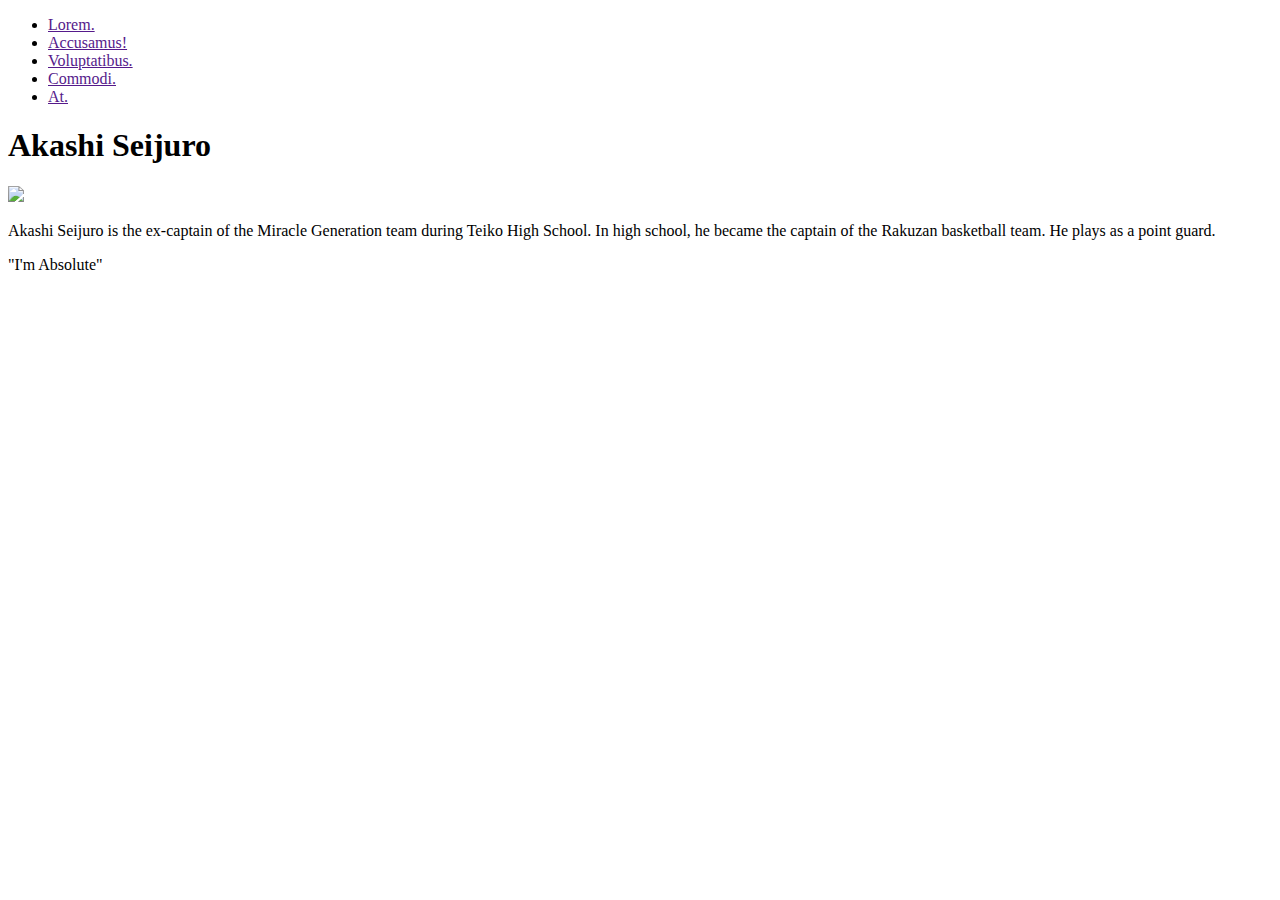
==== index.html @ 6482a43f "Ready" ====
<!DOCTYPE html>
<html lang="en">

<head>
    <meta charset="UTF-8">
    <meta http-equiv="X-UA-Compatible" content="IE=edge">
    <meta name="viewport" content="width=device-width, initial-scale=1.0">
    <title>Document</title>
</head>

<body>
    <header>
        <nav>
            <ul>
                <li><a href="">Lorem.</a></li>
                <li><a href="">Accusamus!</a></li>
                <li><a href="">Voluptatibus.</a></li>
                <li><a href="">Commodi.</a></li>
                <li><a href="">At.</a></li>
            </ul>
        </nav>
    </header>
    <main>
        <h1>Akashi Seijuro</h1>
        <img src="/Image/Absolute.jpg">
        <p>Akashi Seijuro is the ex-captain of the Miracle Generation team during Teiko High School. In high school, he
            became the captain of the Rakuzan basketball team. He plays as a point guard.</p>
    </main>
    <footer>
        <p>"I'm Absolute"</p>
    </footer>
</body>

</html>
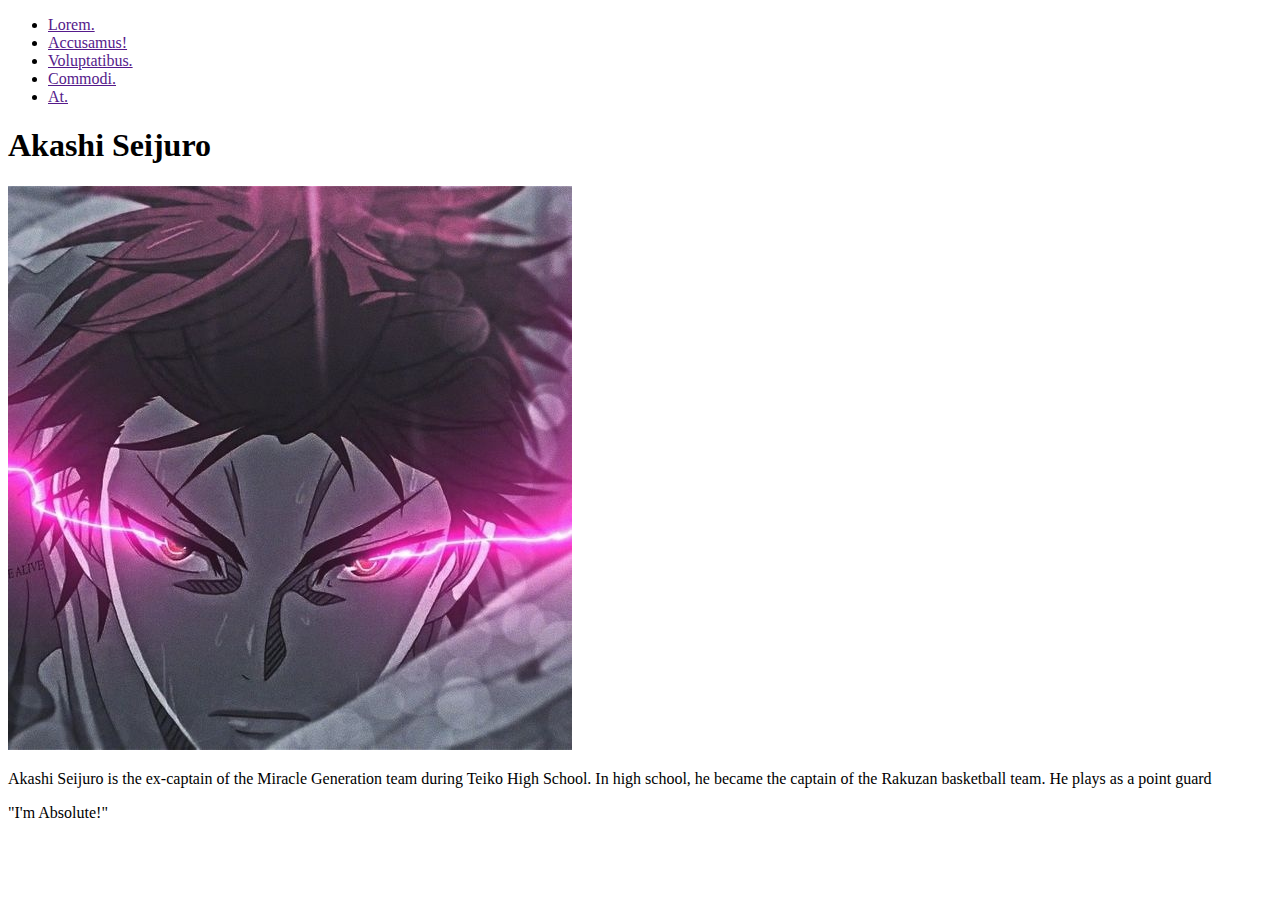
==== commit 172830c2: "Ready" ====
--- a/index.html
+++ b/index.html
@@ -24,10 +24,10 @@
         <h1>Akashi Seijuro</h1>
         <img src="/Image/Absolute.jpg">
         <p>Akashi Seijuro is the ex-captain of the Miracle Generation team during Teiko High School. In high school, he
-            became the captain of the Rakuzan basketball team. He plays as a point guard.</p>
+            became the captain of the Rakuzan basketball team. He plays as a point guard</p>
     </main>
     <footer>
-        <p>"I'm Absolute"</p>
+        <p>"I'm Absolute!"</p>
     </footer>
 </body>
 
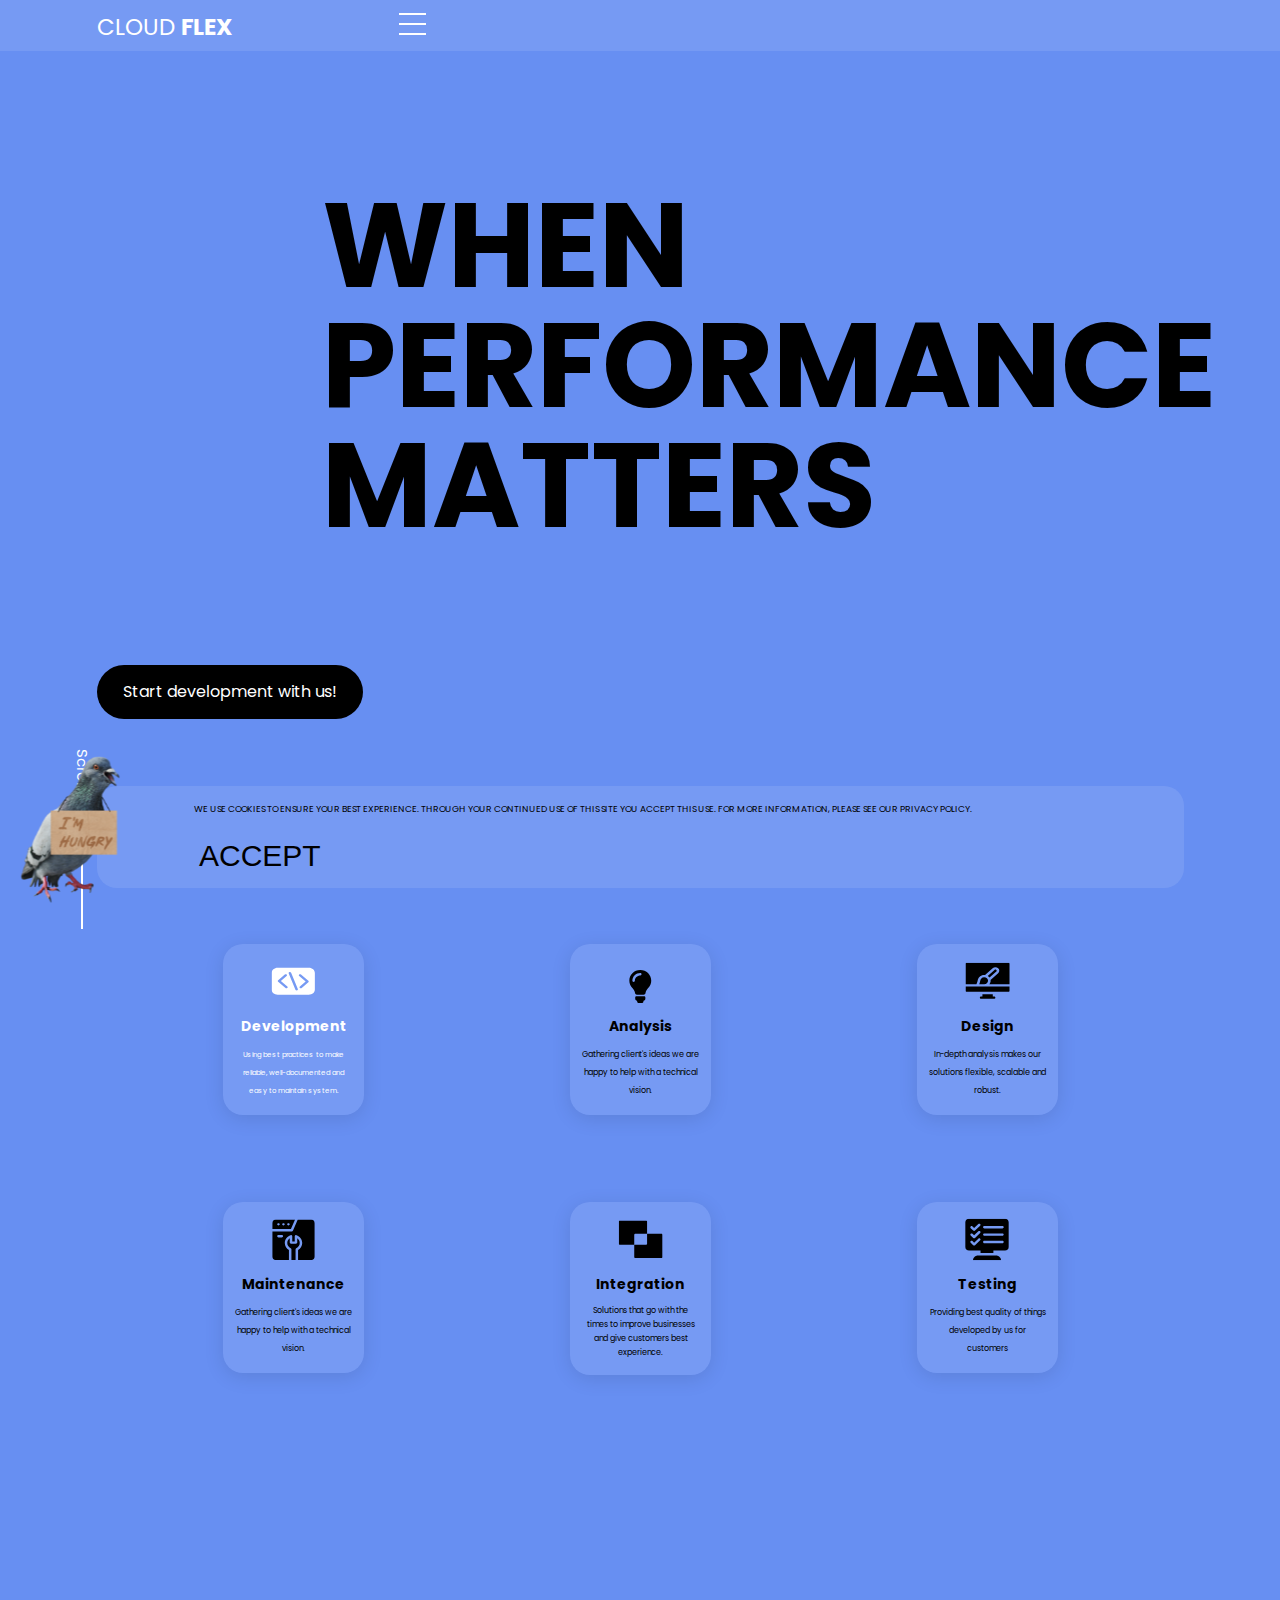
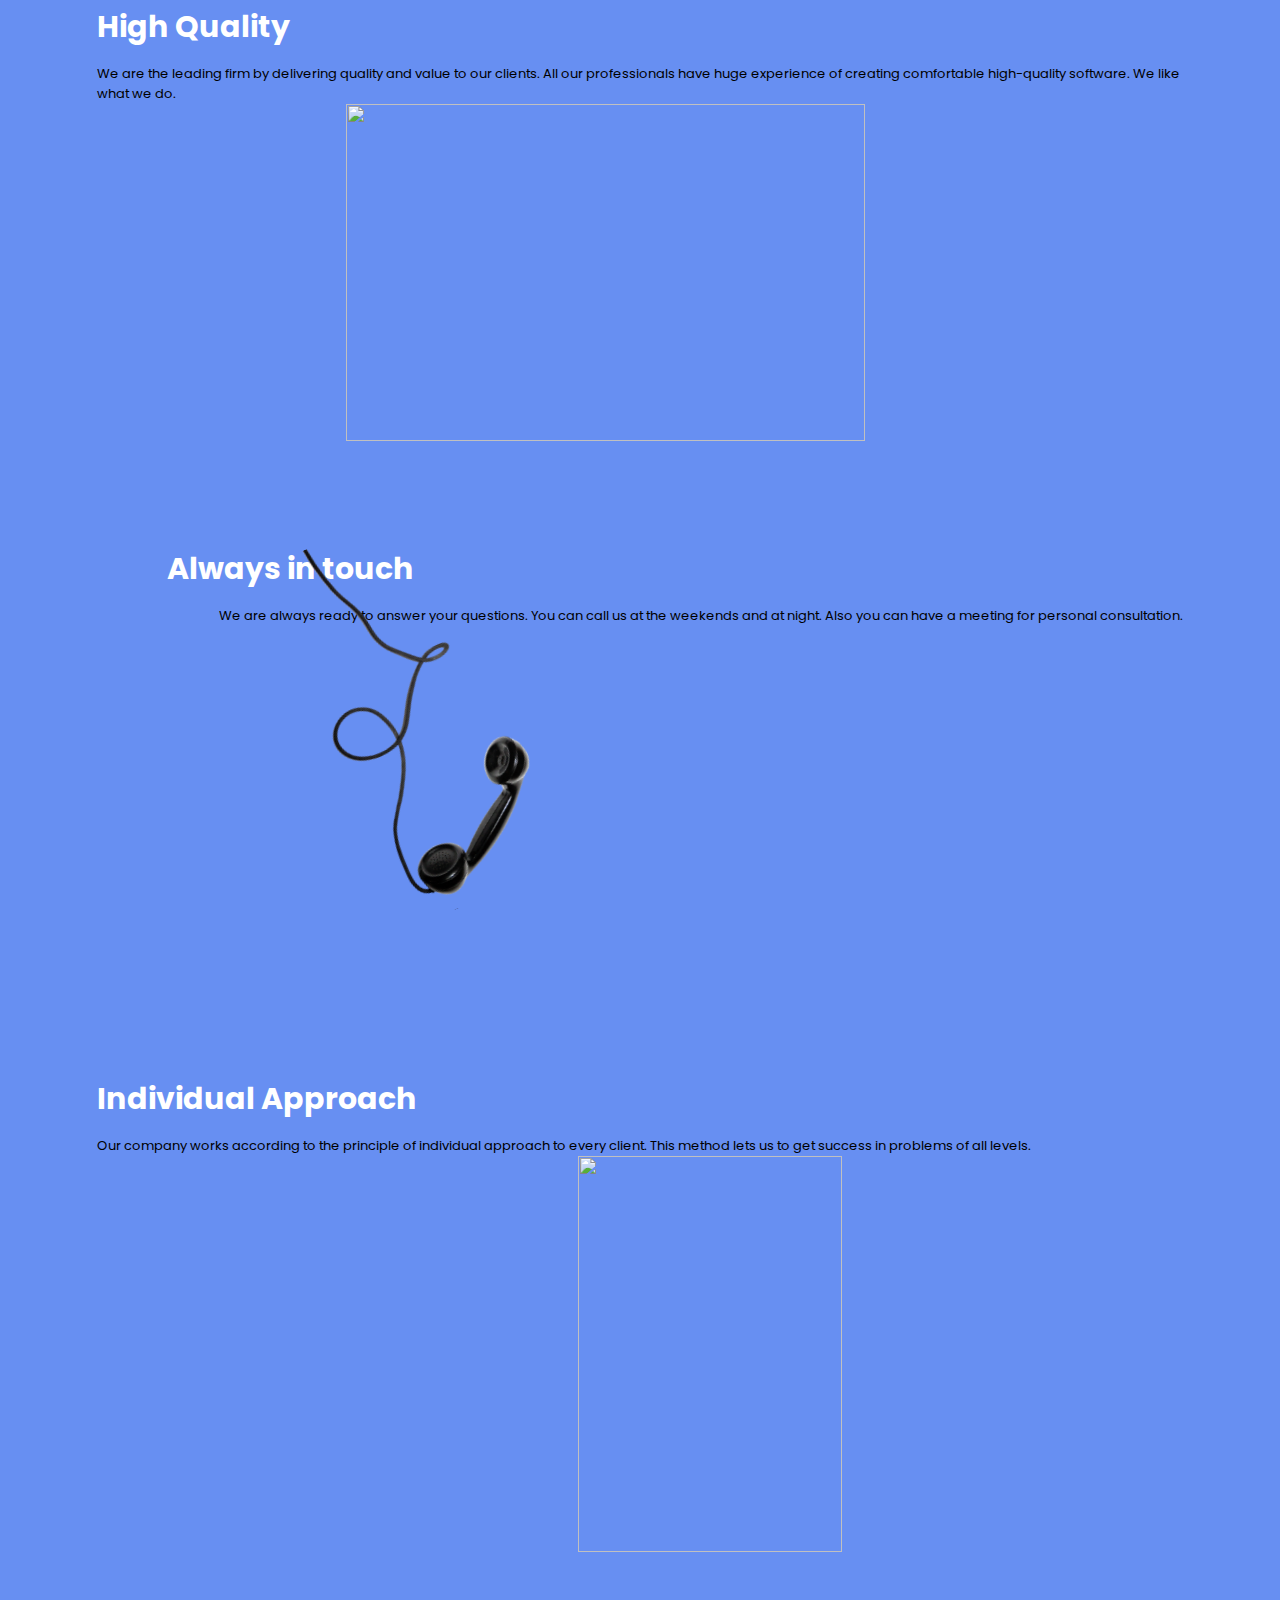
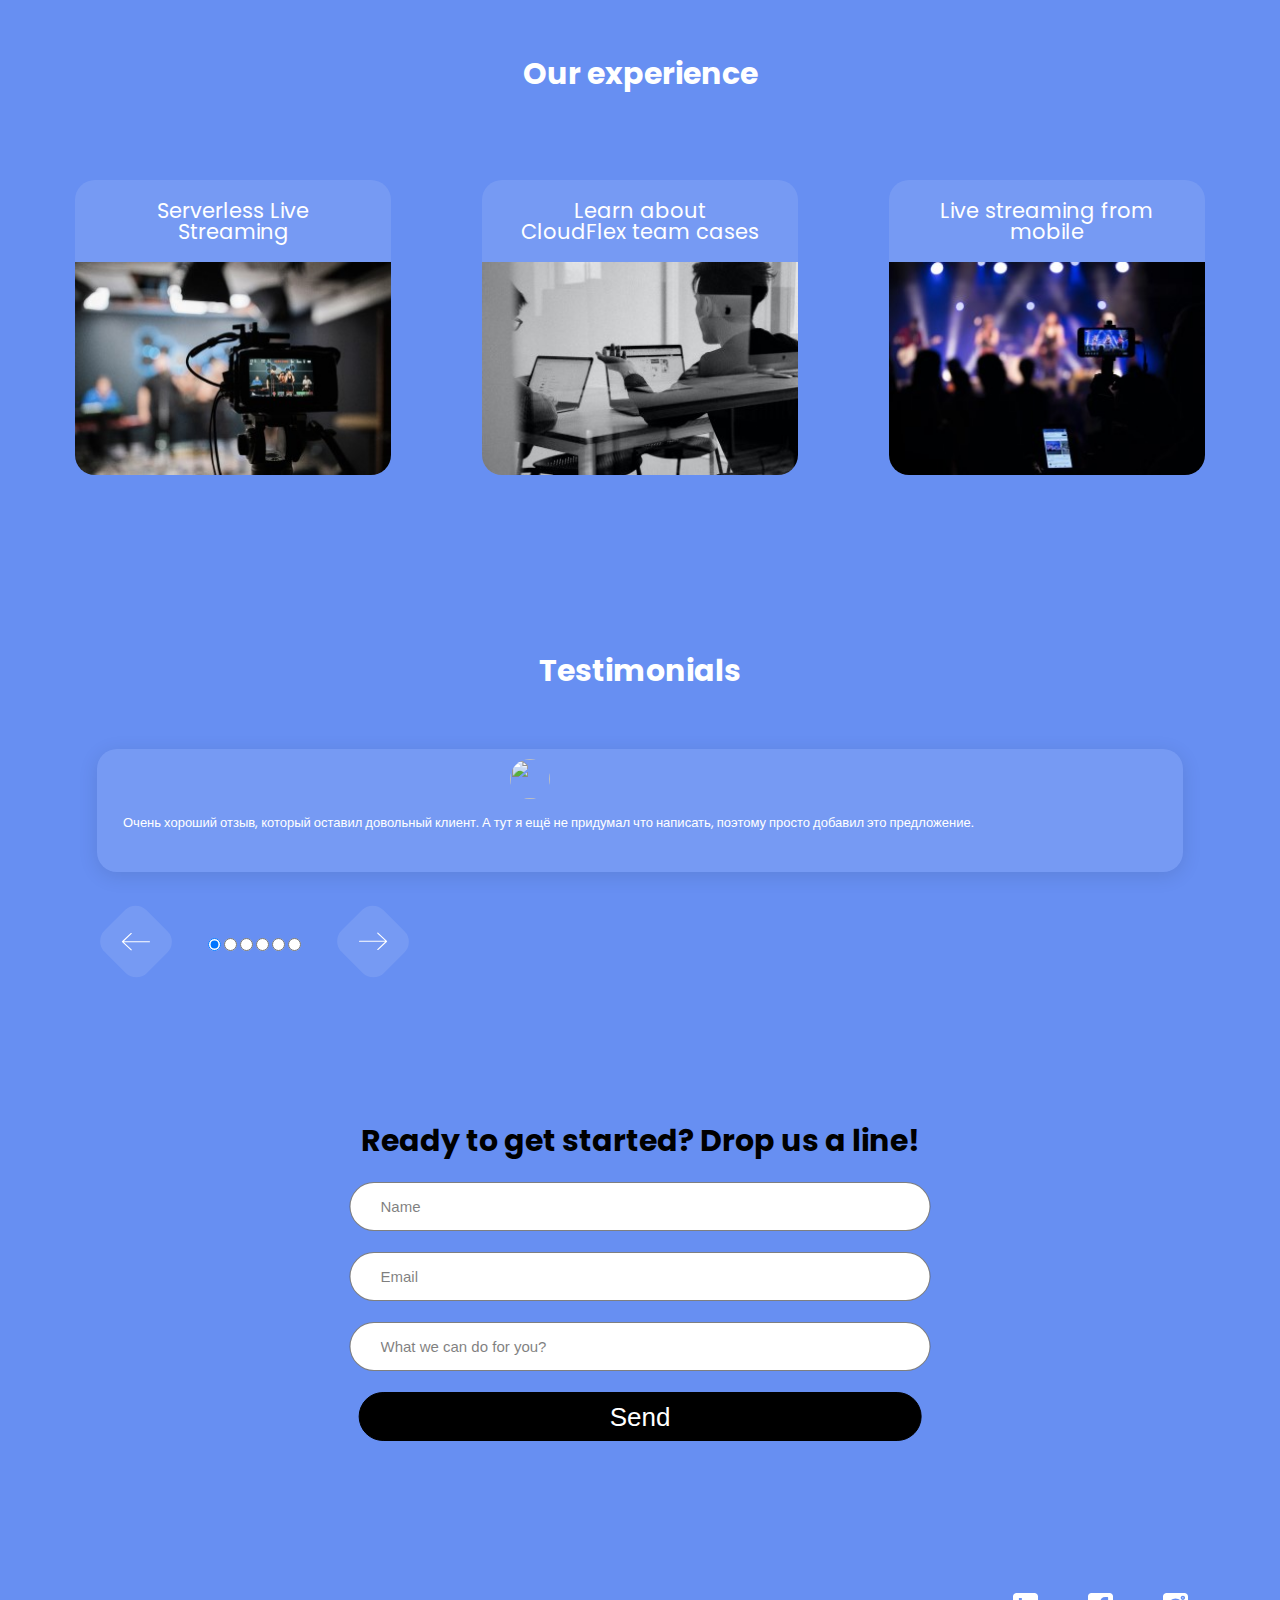
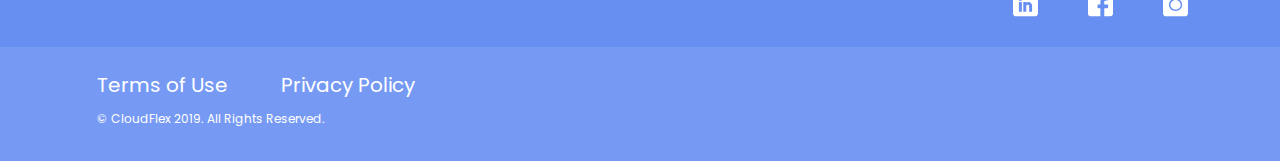
==== commit c50d7ea3: "lasr" ====
--- a/index.html
+++ b/index.html
@@ -5,29 +5,168 @@
     <meta charset="UTF-8">
     <meta http-equiv="X-UA-Compatible" content="IE=edge">
     <meta name="viewport" content="width=device-width, initial-scale=1.0">
-    <title>Document</title>
+    <link rel="stylesheet" href="reseter.css">
+    <link rel="stylesheet" href="style.css">
+    <link rel="preconnect" href="https://fonts.googleapis.com">
+    <link rel="preconnect" href="https://fonts.gstatic.com" crossorigin>
+    <link href="https://fonts.googleapis.com/css2?family=Poppins:wght@400;700&display=swap" rel="stylesheet">
+    <title>Title</title>
 </head>
 
 <body>
     <header>
-        <nav>
-            <ul>
-                <li><a href="">Lorem.</a></li>
-                <li><a href="">Accusamus!</a></li>
-                <li><a href="">Voluptatibus.</a></li>
-                <li><a href="">Commodi.</a></li>
-                <li><a href="">At.</a></li>
-            </ul>
-        </nav>
+        <div class="width-1146">
+            <a class="afirst" href="/">CLOUD <strong>FLEX</strong></a>
+            <button class="imgbands"><img src="/Img/bands.svg" alt="" width="27" height="22"></button>
+        </div>
     </header>
     <main>
-        <h1>Akashi Seijuro</h1>
-        <img src="/Image/Absolute.jpg">
-        <p>Akashi Seijuro is the ex-captain of the Miracle Generation team during Teiko High School. In high school, he
-            became the captain of the Rakuzan basketball team. He plays as a point guard</p>
+        <section>
+            <div class="width-1146">
+                <h1 class="hrequired">.</h1>
+                <p class="pwhen">WHEN PERFORMANCE MATTERS</p>
+                <a class="asecond" href="index.html">Start development with us!</a>
+                <div class="scrolldown">
+                    <p class="pscroll">Scroll down</p>
+                    <hr>
+                </div>
+                <article>
+                    <h2 class="hrequired">.</h2>
+                        <img class="Ihungry" src="/Img/I'm hungry.svg" alt="" width="144" height="214">
+                        <p class="pwe">WE USE COOKIES TO ENSURE YOUR BEST EXPERIENCE. THROUGH YOUR CONTINUED USE OF THIS SITE YOU ACCEPT
+                        THIS USE. FOR MORE INFORMATION, PLEASE SEE OUR PRIVACY POLICY.</p>
+                    <button class="buttonaccept">ACCEPT</button>
+                </article>
+                <!-- <h2 class="h2first">How we work</h2> -->
+            </div>
+        </section>
+        <section>
+            <div class="width-1146">
+                    <h2 class="hrequired">.</h2>
+                    <ul class="wowlist">
+                        <li class="li6first">
+                            <div class="flexcenter">
+                                <img src="/Img/programming.svg" alt="" width="45" height="45">
+                                <h3>Development</h3>
+                                <p class="pusing">Using best practices to make reliable, well-documented and easy to maintain system.</p>
+                            </div>
+                        </li>
+                        <li class="li6">
+                            <div class="flexcenter">
+                                <img src="/Img/analysis.svg" alt="" width="45" height="45">
+                                <h3 class="h3others">Analysis</h3>
+                                <p class="p6">Gathering client's ideas we are happy to help with a technical vision.</p>
+                            </div>
+                        </li>
+                        <li class="li6_2">
+                            <div class="flexcenter">
+                                <img src="/Img/design.svg" alt="" width="45" height="45">
+                                <h3 class="h3others">Design</h3>
+                                <p class="p6">In-depth analysis makes our solutions flexible, scalable and robust.</p>
+                            </div>
+                        </li>
+                        <li class="li6">
+                            <div class="flexcenter">
+                                <img src="/Img/maintenance.svg" alt="" width="45" height="45">
+                                <h3 class="h3others">Maintenance</h3>
+                                <p class="p6">Gathering client's ideas we are happy to help with a technical vision.</p>
+                            </div>
+                        </li>
+                        <li class="li6_2">
+                            <div class="flexcenter">
+                                <img src="/Img/integration.svg" alt="" width="45" height="45">
+                                <h3 class="h3others">Integration</h3>
+                                <p class="psolutions">Solutions that go with the times to improve businesses and give customers best experience.</p>
+                            </div>
+                        </li>
+                        <li class="li6last">
+                            <div class="flexcenter">
+                                <img src="/Img/testing.svg" alt="" width="45" height="45">
+                                <h3 class="h3others">Testing</h3>
+                                <p class="p6">Providing best quality of things developed by us for customers</p>
+                            </div>
+                        </li>
+                    </ul>
+            </div>
+        </section>
+        <section>
+            <div class="width-1146">
+                <h2 class="h2high">High Quality</h2>
+                <p class="pweare">We are the leading firm by delivering quality and value to our clients. All our professionals have huge
+                    experience of creating comfortable high-quality software. We like what we do.</p>
+                <img class="imgdisplay" src="/Img/display.svg" alt="" width="519" height="337">
+                <h2 class="h2always">Always in touch</h2>
+                <p class="pwearealways">We are always ready to answer your questions. You can call us at the weekends and at night. Also you can
+                    have a meeting for personal consultation.</p>
+                <img class="imgphone" src="/Img/phone.svg" alt="" width="600" height="466">
+                <h2 class="h2individual">Individual Approach</h2>
+                <p class="pour">Our company works according to the principle of individual approach to every client. This method lets us
+                    to get success in problems of all levels.</p>
+                <img class="imgspike" src="/Img/spike.svg" alt="" width="264" height="396">
+            </div>
+        </section>
+        <section>
+                <h2 class="h2our">Our experience</h2>
+                    <div class="indent">
+                        <ul class="ourflex">
+                            <li class="liathird">
+                                <a class="athird" href="index.html">Serverless Live Streaming</a>
+                                <img class="imgborder" src="/Img/streaming.jpg" alt="" width="316" height="213">
+                            </li>
+                            <li class="liathird">
+                                <a class="athird" href="index.html">Learn about CloudFlex team cases</a>
+                                <img class="imgborder" src="/Img/teamcases.jpg" alt="" width="316" height="213">
+                            </li>
+                            <li class="liathird">
+                                <a class="athird" href="index.html">Live streaming from mobile</a>
+                                <img class="imgborder" src="/Img/mobile.jpg" alt="" width="316" height="213">
+                            </li>
+                        </ul>
+                    </div>
+        </section>
+        <section>
+            <div class="width-1146">
+                <h2 class="h2testimonials">Testimonials</h2>
+                <blockquote>
+                    <img class="imgpeople" src="/Img/people.svg" alt="" width="40" height="40">
+                    <p class="pcomment">Очень хороший отзыв, который оставил довольный клиент. А тут я ещё не придумал что написать, поэтому
+                        просто добавил это предложение.</p>
+                </blockquote>
+                <button class="buttonshift"><img class="imgstrelka1" src="/Img/left.svg" alt=""></button>
+                <input type="radio" name="r" checked>
+                <input type="radio" name="r">
+                <input type="radio" name="r">
+                <input type="radio" name="r">
+                <input type="radio" name="r">
+                <input type="radio" name="r">
+                <button class="buttonshift"><img class="imgstrelka2" src="/Img/right.svg" alt=""></button>
+                <!-- <img src="/" alt="Облако слева"> -->
+            </div>
+        </section>
+        <div class="width-1146">
+            <section>
+                <h2 class="h2last">Ready to get started? Drop us a line!</h2>
+                <form>
+                    <label><input class="inputform" type="text" placeholder="Name"></label>
+                    <label><input class="inputform" type="text" placeholder="Email"></label>
+                    <label><input class="inputform" type="text" placeholder="What we can do for you?"></label>
+                    <button class="buttonsent">Send</button>
+                </form>
+                <!-- <img src="/" alt="Облако справа"> -->
+                <ul class="ulflex">
+                    <li class="lifacebook"><a href="index.html"><img src="/Img/linkedin.svg" alt="" width="25" height="24"></a></li>
+                    <li class="lifacebook"><a href="index.html"><img src="/Img/facebook.svg" alt="" width="25" height="24"></a></li>
+                    <li class="lifacebook"><a href="index.html"><img src="/Img/instagram.svg" alt="" width="25" height="24"></a></li>
+                </ul>
+            </section>
+        </div>
     </main>
     <footer>
-        <p>"I'm Absolute!"</p>
+        <div class="width-1146">
+            <a class="afooter" href="/">Terms of Use</a>
+            <a href="/">Privacy Policy</a>
+            <p class="pfooter">© CloudFlex 2019. All Rights Reserved.</p>
+        </div>
     </footer>
 </body>
 
--- a/reseter.css
+++ b/reseter.css
@@ -0,0 +1,244 @@
+*,
+*::before,
+*::after {
+  box-sizing: inherit;
+  padding: 0;
+  margin: 0;
+}
+
+html {
+  line-height: 1.15;
+  box-sizing: border-box;
+  font-family: sans-serif;
+}
+
+main {
+  display: block;
+}
+
+h1 {
+  font-size: 2em;
+  margin: 0.67em 0;
+}
+
+p+p {
+  margin-top: 1rem;
+}
+
+a {
+  background-color: transparent;
+}
+
+abbr[title] {
+  -webkit-text-decoration: underline dotted;
+  text-decoration: underline dotted;
+}
+
+code,
+kbd,
+samp,
+pre {
+  font-family: monospace, monospace;
+  font-size: 1em;
+}
+
+sub,
+sup {
+  font-size: 75%;
+  line-height: 0;
+  position: relative;
+  vertical-align: baseline;
+}
+
+sub {
+  bottom: -0.25em;
+}
+
+sup {
+  top: -0.5em;
+}
+
+button,
+input,
+optgroup,
+select,
+textarea {
+  line-height: inherit;
+  border: 1px solid currentColor;
+}
+
+button {
+  overflow: visible;
+  text-transform: none;
+}
+
+button,
+[type=button],
+[type=reset],
+[type=submit] {
+  -webkit-appearance: button;
+  padding: 1px 6px;
+}
+
+input {
+  overflow: visible;
+}
+
+input,
+textarea {
+  padding: 1px;
+}
+
+fieldset {
+  border: 1px solid currentColor;
+  margin: 0 2px;
+}
+
+legend {
+  color: inherit;
+  display: table;
+  max-width: 100%;
+  white-space: normal;
+}
+
+progress {
+  display: inline-block;
+  vertical-align: baseline;
+}
+
+select {
+  text-transform: none;
+}
+
+textarea {
+  overflow: auto;
+  vertical-align: top;
+}
+
+[type=search] {
+  -webkit-appearance: textfield;
+  outline-offset: -2px;
+}
+
+[type=color] {
+  background: inherit;
+}
+
+::-webkit-inner-spin-button,
+::-webkit-outer-spin-button {
+  height: auto;
+}
+
+::-webkit-input-placeholder {
+  color: inherit;
+  opacity: 0.5;
+}
+
+::-webkit-search-decoration,
+::-webkit-file-upload-button {
+  -webkit-appearance: button;
+  font: inherit;
+}
+
+::-moz-focus-inner {
+  border: 0;
+}
+
+:-moz-focusring {
+  outline: 1px dotted ButtonText;
+}
+
+:-moz-ui-invalid {
+  box-shadow: none;
+}
+
+hr {
+  box-sizing: content-box;
+  height: 0;
+  color: inherit;
+  overflow: visible;
+}
+
+dl,
+ol,
+ul {
+  margin: 1em 0;
+}
+
+ol ol,
+ol ul,
+ol dl,
+ul ol,
+ul ul,
+ul dl,
+dl ol,
+dl ul,
+dl dl {
+  margin: 0;
+}
+
+b,
+strong {
+  font-weight: bolder;
+}
+
+audio,
+video {
+  display: inline-block;
+}
+
+audio:not([controls]) {
+  display: none;
+  height: 0;
+}
+
+img {
+  border: 0;
+}
+
+svg:not(:root) {
+  overflow: hidden;
+}
+
+table {
+  text-indent: 0;
+  border-color: inherit;
+}
+
+details {
+  display: block;
+}
+
+dialog {
+  background-color: inherit;
+  border: solid;
+  color: inherit;
+  display: block;
+  height: fit-content;
+  left: 0;
+  margin: auto;
+  padding: 1em;
+  position: absolute;
+  right: 0;
+  width: fit-content;
+}
+
+dialog:not([open]) {
+  display: none;
+}
+
+summary {
+  display: list-item;
+}
+
+canvas {
+  display: inline-block;
+}
+
+template {
+  display: none;
+}
+
+[hidden] {
+  display: none;
+}--- a/style.css
+++ b/style.css
@@ -0,0 +1,506 @@
+:root {
+    font-size: 62.5%;
+    font-family: 'Poppins', sans-serif;
+    font-style: normal;
+    font-weight: 400;
+    line-height: 3rem;
+    --white-color: #FFFFFF;
+    --black-color: #000000;
+    --visibility-color: rgba(255, 255, 255, .1);
+    background-color: #678FF2; 
+    box-sizing: border-box; 
+}
+
+*, :before, :after {
+    box-sizing: inherit;
+}
+
+article {
+    background-color: var(--visibility-color);
+    border-radius: 2rem;
+    margin-left: 3rem;
+    margin-right: 2.9rem;
+    margin-top: 6.7rem;
+}
+
+form {
+    padding-left: 3rem;
+    padding-right: 3rem;
+}
+
+.inputform {
+    font-size: 1.5rem;
+    border-radius: 9rem;
+    border: 0.1rem solid rgba(0, 0, 0, 0.5);
+    padding-left: 2.8rem;
+    padding-right: 10rem;
+    padding-top: 0.9rem;
+    padding-bottom: 0.8rem;
+    margin-top: 2.1rem;
+}
+
+a {
+    text-decoration: none;
+    color: var(--white-color);
+    font-size: 2rem;
+}
+
+.afirst {
+    padding-left: 3rem;
+    padding-top: 1.2rem;
+    padding-bottom: 0.9rem;
+    font-size: 2.3rem;
+    display: inline-block;
+}
+
+.asecond {
+    background-color: var(--black-color);
+    border-radius: 9rem;
+    font-size: 1.6rem;
+    padding-left: 2.6rem;
+    padding-right: 2.6rem;
+    padding-top: 1.2rem;
+    padding-bottom: 1.2rem;
+    display: inline-block;
+    margin-top: 12rem;
+    margin-left: 3rem;
+    text-align: center;
+}
+
+.athird {
+    font-size: 2.1rem;
+    line-height: 2.1rem;
+    padding: 2rem;
+    display: inline-block;
+    width: 28rem;
+}
+
+.afooter {
+    padding-left: 3rem;
+    margin-right: 5rem;
+}
+
+blockquote {
+    background-color: var(--visibility-color);
+    box-shadow: 0px 4px 20px rgba(0, 0, 0, 0.1);
+    border-radius: 2rem;
+    margin-left: 3rem;
+    margin-right: 3rem;
+    margin-top: 6.3rem;
+}
+
+.buttonlanguage {
+    font-size: 2.2rem;
+    color: var(--white-color);
+}
+
+.buttonaccept {
+    font-size: 3rem;
+    line-height: 1.4rem;
+    background-color: rgba(255, 255, 255, 0);
+    border-color: rgba(255, 255, 255, 0);
+    margin-left: 9.5rem;
+    margin-right: 10.6rem;
+    margin-top: 3.1rem;
+    margin-bottom: 2.3rem;
+}
+
+.buttonshift {
+    background-color: var(--visibility-color);
+    border-radius: 1.5rem;
+    border: none;
+    padding: 2rem 1.5rem;
+    margin-left: 3.9rem;
+    margin-right: 3.9rem;
+    margin-top: 4rem;
+    transform: rotate(45deg);
+}
+
+.buttonsent {
+    font-size: 2.6rem;
+    background-color: var(--black-color);
+    color: var(--white-color);
+    border-color: var(--black-color);
+    border-radius: 9rem;
+    padding-left: 12.5rem;
+    padding-right: 12.5rem;
+    padding-top: 0.9rem;
+    padding-bottom: 0.8rem;
+    margin-top: 2.1rem;
+    margin-bottom: 1.5rem;
+}
+
+.hrequired {
+    position: absolute;
+    width: 1px;
+    height: 1px;
+    margin: -1px;
+    border: 0;
+    padding: 0;
+    white-space: nowrap;
+    clip-path: inset(100%);
+    clip: rect(0 0 0 0);
+    overflow: hidden;
+}
+
+h2 {
+    font-size: 3rem;
+    color: var(--white-color);
+}
+
+.h2first {
+    font-size: 4rem;
+    text-align: center;
+}
+
+.h2high {
+    line-height: 1.4rem;
+    padding-left: 3rem;
+    padding-top: 20rem;
+}
+
+.h2always {
+    line-height: 1.4rem;
+    padding-left: 10rem;
+    padding-right: 3rem;
+    margin-top: 12.1rem;
+}
+
+.h2individual {
+    line-height: 1.4rem;
+    padding-left: 3rem;
+}
+
+.h2our {
+    padding-top: 10.7rem;
+    text-align: center;
+}
+
+.h2testimonials {
+    padding-top: 17.1rem;
+    text-align: center;
+}
+
+.h2last {
+    line-height: 4rem;
+    color: var(--black-color);
+    padding-left: 2rem;
+    padding-right: 2rem;
+    padding-top: 15rem;
+    text-align: center;
+}
+
+h3 {
+    color: var(--white-color);
+    font-size: 1.4rem;
+    margin-top: 0.7rem;
+    text-align: center;
+}
+
+.h3others {
+    color: var(--black-color);
+    text-align: center;
+}
+
+p {
+    font-size: 1.2rem;
+    line-height: 1.8rem;
+}
+
+.pwhen {
+    font-weight: 700;
+    font-size: 4.5rem;
+    line-height: 4rem;
+    padding-left: 2.8rem;
+    padding-right: 2.5rem;
+    padding-top: 13.4rem;
+    width: 100%;
+    max-width: 380px;
+    margin-left: auto;
+}
+
+.pscroll {
+    font-size: 1.5rem;
+    line-height: 3rem;
+}
+
+.scrolldown {
+    color: var(--white-color);
+    rotate: 90deg;
+    width: 180px;
+    transform-origin: bottom left;
+    position: absolute;
+    /* transform: translateX(100%);  */
+    display: flex;
+    gap: 1em;
+}
+
+hr {
+    flex-grow: 1;
+    align-self: center;
+    background-color: var(--white-color);
+    border: 1px solid var(--white-color);
+}
+
+.pwe {
+    font-size: 0.9rem;
+    line-height: 1.4rem;
+    padding-left: 9.7rem;
+    padding-right: 1rem;
+    padding-top: 1.6rem;
+}
+
+.pusing {
+    font-size: 0.7rem;
+    line-height: 1.8rem;
+    color: var(--white-color);
+    padding-left: 1.2rem;
+    padding-right: 1.2rem;
+    padding-top: 0.5rem;
+    padding-bottom: 1.5rem;
+    text-align: center;
+}
+
+.p6 {
+    font-size: 0.8rem;
+    padding-left: 1.2rem;
+    padding-right: 1.2rem;
+    padding-top: 0.5rem;
+    padding-bottom: 1.5rem;
+    text-align: center;
+}
+
+.psolutions {
+    font-size: 0.8rem;
+    line-height: 1.4rem;
+    padding-left: 1.2rem;
+    padding-right: 1.2rem;
+    padding-top: 0.5rem;
+    padding-bottom: 1.5rem;
+    text-align: center;
+}
+
+.pweare {
+    font-size: 1.3rem;
+    line-height: 2rem;
+    padding-left: 3rem;
+    padding-right: 3rem;
+    margin-top: 3rem;
+}
+
+.pwearealways {
+    font-size: 1.3rem;
+    line-height: 2rem;
+    padding-left: 3rem;
+    padding-right: 3rem;
+    margin-top: 3rem;
+    text-align: right;
+}
+
+.pour {
+    font-size: 1.3rem;
+    line-height: 2rem;
+    padding-left: 3rem;
+    padding-right: 4rem;
+    margin-top: 3rem;
+}
+
+.pcomment {
+    color: var(--white-color);
+    font-size: 1.3rem;
+    line-height: 1.8rem;
+    padding-left: 2.6rem;
+    padding-right: 2rem;
+    padding-top: 2.5rem;
+    padding-bottom: 4rem;
+}
+
+.pfooter {
+    color: var(--white-color);
+    font-size: 1.2rem;
+    line-height: 3rem;
+    padding-left: 3rem;
+}
+
+li {
+    list-style-type: none;
+}
+
+.li6first {
+    background-color: var(--visibility-color);
+    box-shadow: 0px 4px 20px rgba(0, 0, 0, 0.1);
+    border-radius: 2rem;
+    padding-top: 1.5rem;
+    margin-top: 4.6rem;
+    margin-left: 3rem;
+    margin-bottom: 3.7rem;
+    width: 14.1rem;
+    display: inline-block;
+}
+
+.li6 {
+    background-color: var(--visibility-color);
+    box-shadow: 0px 4px 20px rgba(0, 0, 0, 0.1);
+    border-radius: 2rem;
+    padding-top: 1.5rem;
+    margin-left: 1.5rem;
+    margin-bottom: 3.7rem;
+    width: 14.1rem;
+    display: inline-block;
+}
+
+.li6_2 {
+    background-color: var(--visibility-color);
+    box-shadow: 0px 4px 20px rgba(0, 0, 0, 0.1);
+    border-radius: 2rem;
+    padding-top: 1.5rem;
+    margin-left: 3rem;
+    width: 14.1rem;
+    display: inline-block;
+}
+
+.li6last {
+    background-color: var(--visibility-color);
+    box-shadow: 0px 4px 20px rgba(0, 0, 0, 0.1);
+    border-radius: 2rem;
+    padding-top: 1.5rem;
+    margin-left: 1.5rem;
+    width: 14.1rem;
+    display: inline-block;
+}
+
+.liathird {
+    background-color: var(--visibility-color);
+    border-radius: 2rem;
+    margin-top: 8.1rem;
+    text-align: center;
+}
+
+.lifacebook {
+    margin-top: 12.7rem;
+    margin-left: 2.5rem;
+    padding-right: 2.5rem;
+    padding-bottom: 2rem;
+}
+
+.width-1146 {
+    width: 100%;
+    max-width: 1146px;
+    margin: 0 auto;
+    padding: 0 auto;
+}
+
+header {
+    background-color: var(--visibility-color);
+}
+
+footer {
+    background-color: var(--visibility-color);
+    padding-top: 2.3rem;
+    padding-bottom: 2.7rem;
+}
+
+.Ihungry {
+    position: absolute;
+    bottom: -25px;
+    left: 3px;
+}
+
+.indent {
+    padding-left: 3rem;
+    padding-right: 3rem;
+}
+
+img {
+    display: block;
+    margin: auto;
+}
+
+.imgbands {
+    background-color: rgba(255, 255, 255, 0);
+    border: none;
+    padding-left: 16.4rem;
+    padding-right: 1.5rem;
+}
+
+.imgdisplay {
+    transform: translate(-35px,0);
+}
+
+.imgphone {
+    transform: translate(-150px, -150px);
+}
+
+.imgspike {
+    transform: translate(70px, 0px);
+}
+
+.imgborder {
+    display: block;
+    border-radius: 0 0 20px 20px;
+}
+
+.imgpeople {
+    transform: translate(-110px, 10px);
+    border-radius: 50%;
+}
+
+.imgstrelka1 {
+    transform: rotate(-45deg);
+}
+
+.imgstrelka2 {
+    transform: rotate(-45deg);
+}
+
+.wowlist{
+    display: grid;
+    grid-template-columns: 1fr 1fr;
+    align-items: baseline;
+}
+
+.ulflex {
+    display: flex;
+    justify-content: flex-end;
+}
+
+@media all and (min-width: 1100px) {
+    .wowlist {
+        margin-right: 15.5rem;
+        grid-template-columns: 1fr 1fr 1fr;
+        gap: 5rem;
+        justify-items: end
+    }
+
+    .pwhen {
+        font-size: 12rem;
+        line-height: 12rem;
+        padding-left: 25.5rem;
+        padding-right: 32rem;
+        padding-top: 13.4rem;
+        width: 100%;
+        max-width: 1150px;
+        margin-left: auto;
+    }
+
+    .ourflex {
+        display: flex;
+        justify-content: space-around;
+    }
+
+    .inputform {
+        padding-left: 3rem;
+        padding-right: 35rem;
+        position: relative;
+        left: 50%;
+        transform: translate(-50%, 0);
+    }
+
+    .buttonsent {
+        padding-left: 25rem;
+        padding-right: 25rem;
+        position: relative;
+        left: 50%;
+        transform: translate(-50%, 0);
+    }
+}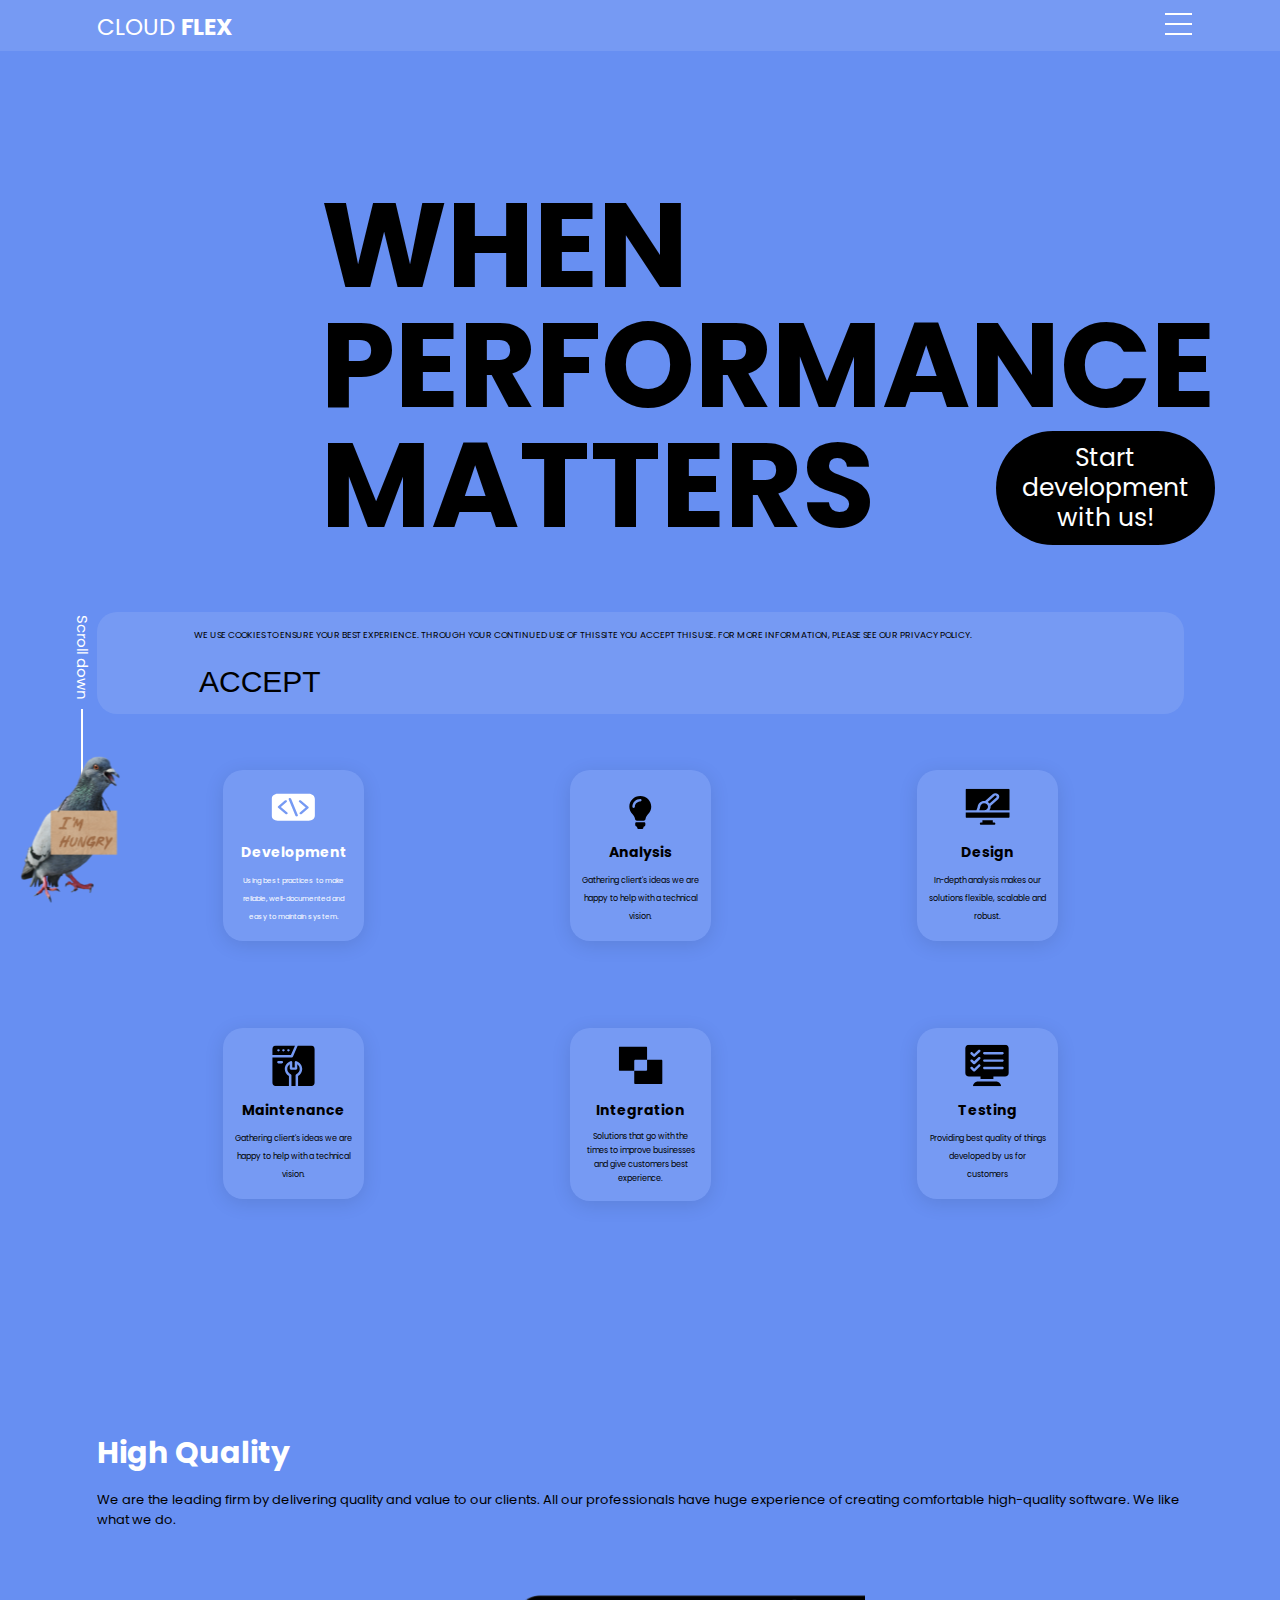
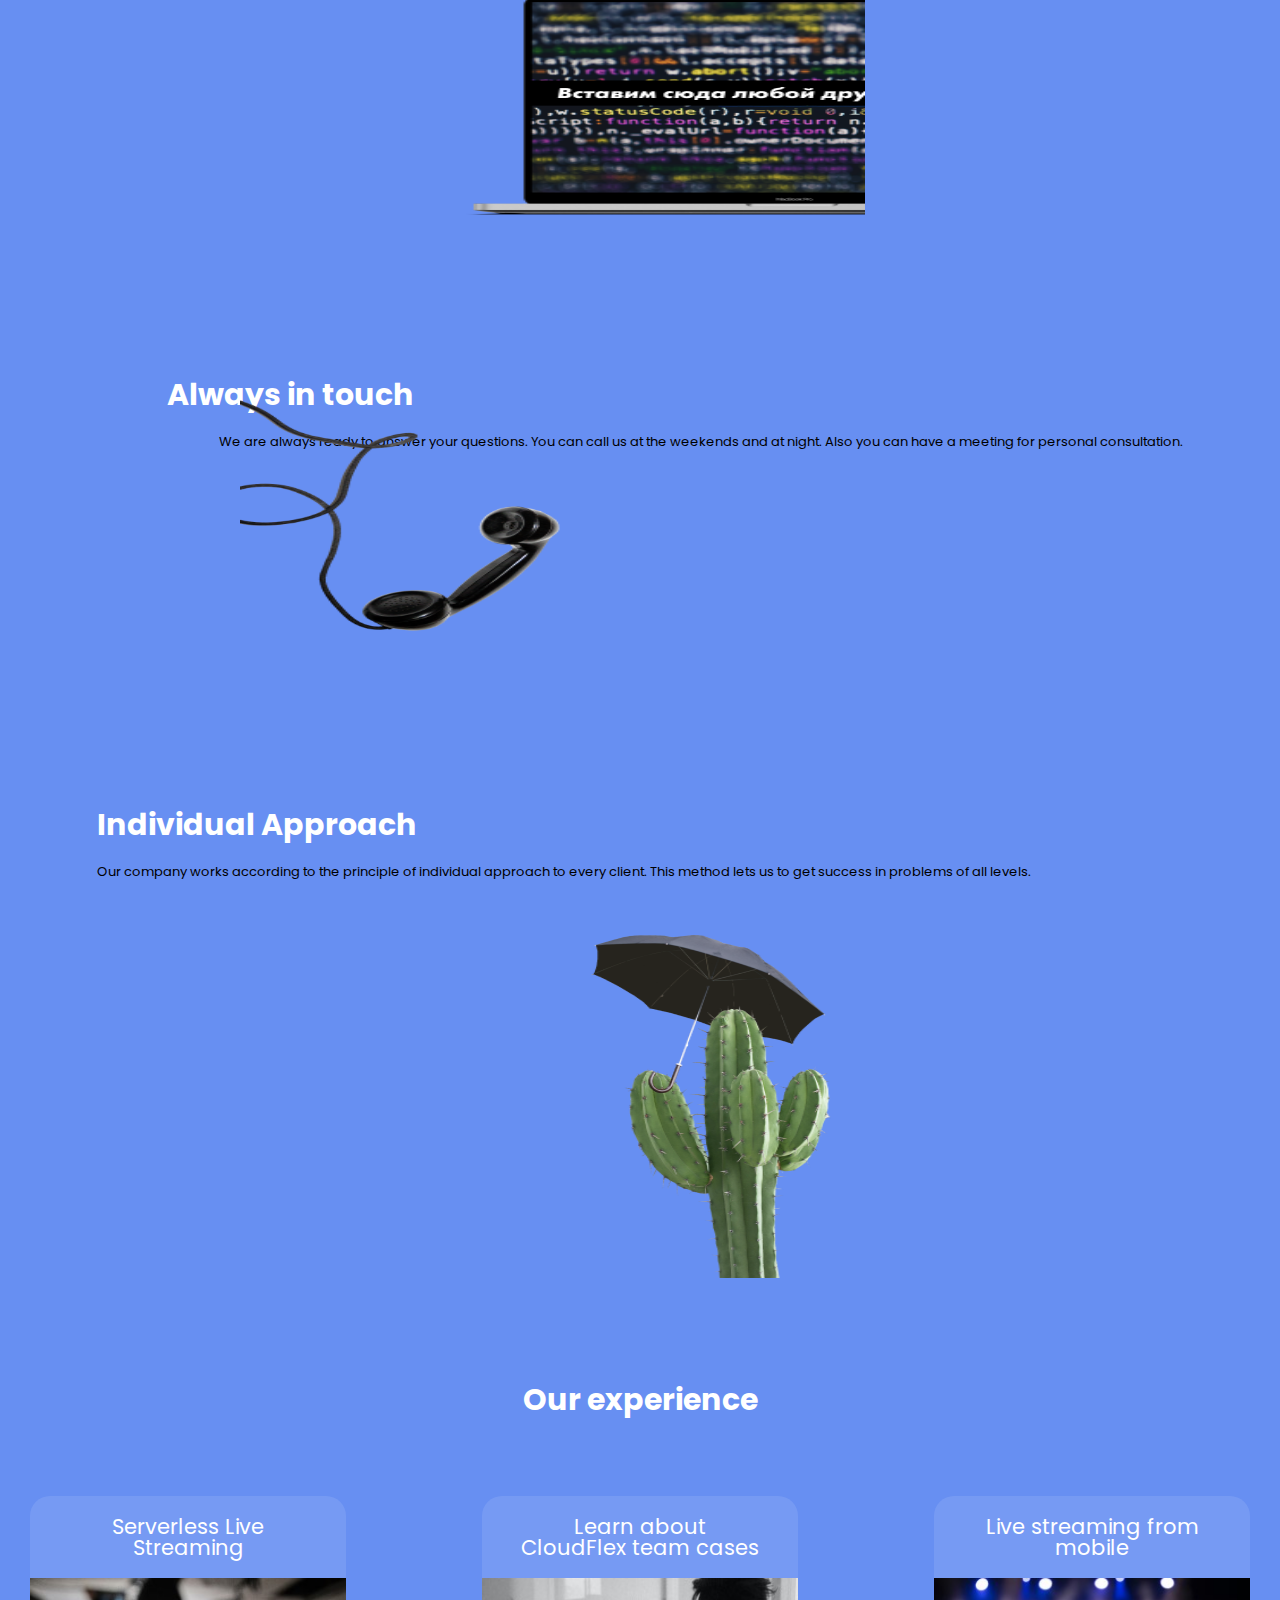
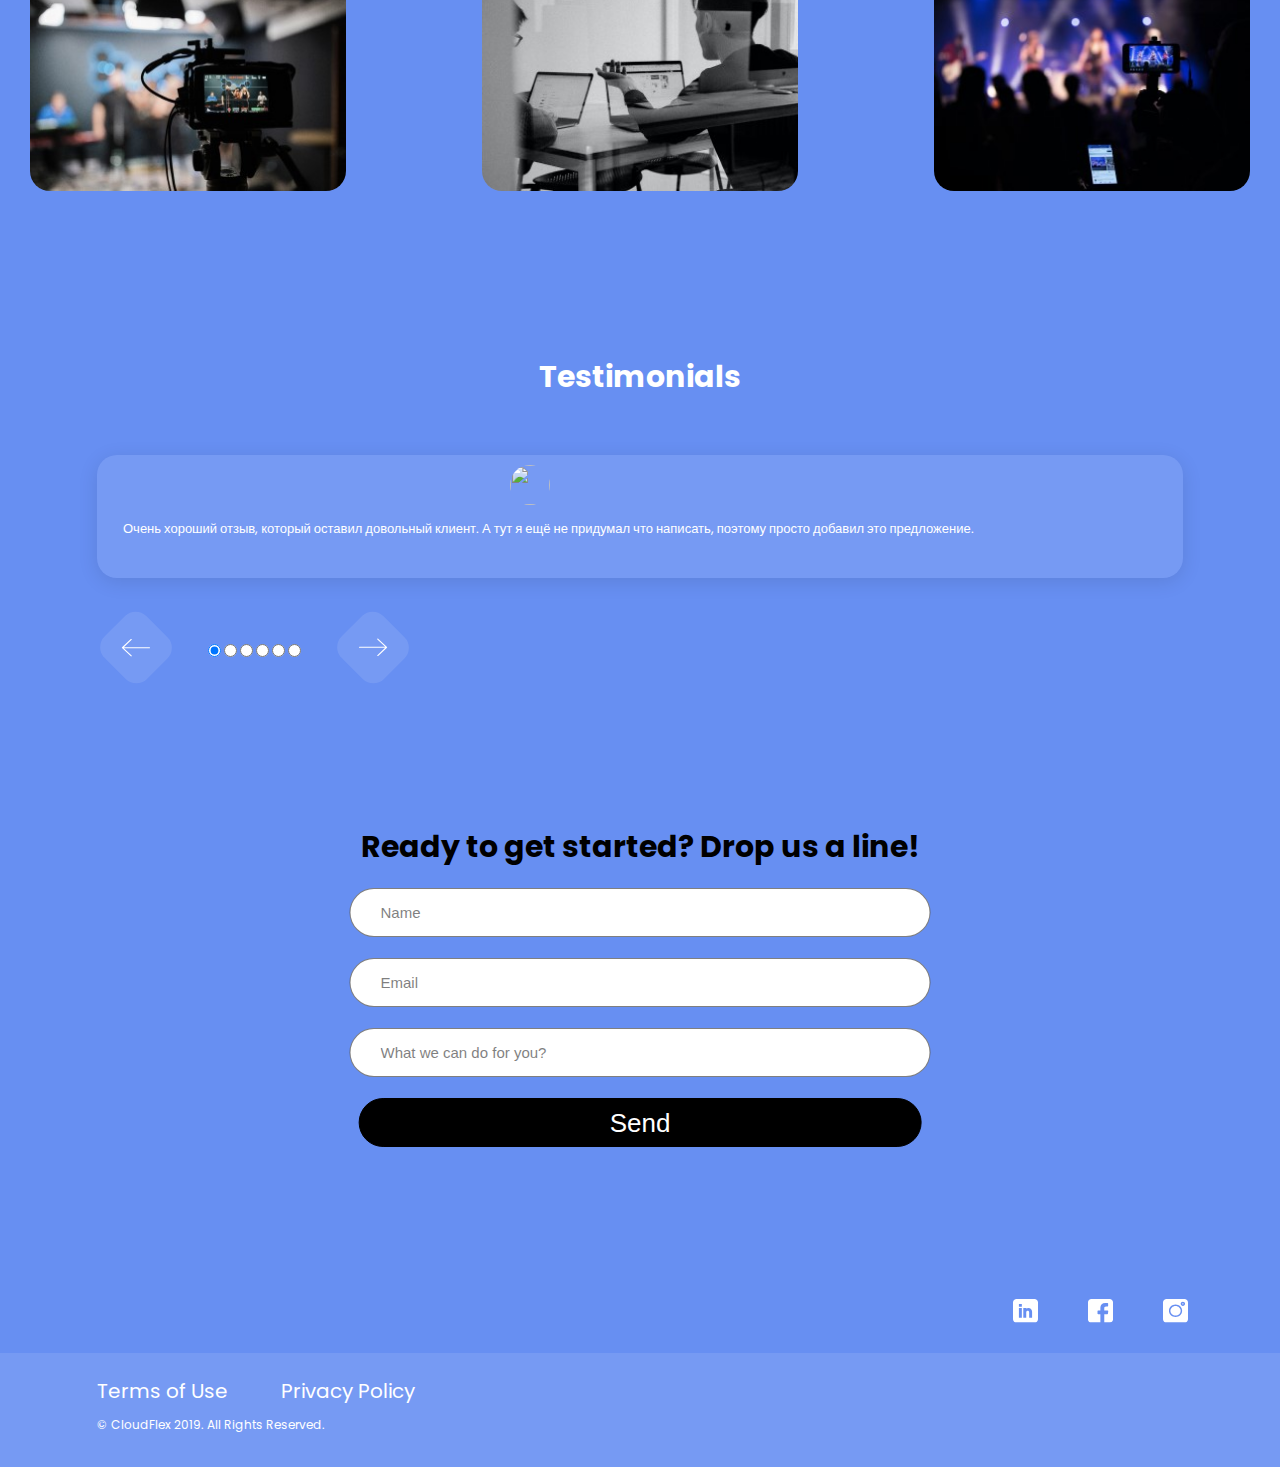
==== commit 2ea1766d: "png" ====
--- a/index.html
+++ b/index.html
@@ -24,8 +24,10 @@
         <section>
             <div class="width-1146">
                 <h1 class="hrequired">.</h1>
-                <p class="pwhen">WHEN PERFORMANCE MATTERS</p>
-                <a class="asecond" href="index.html">Start development with us!</a>
+                <div class="whenflex">
+                    <p class="pwhen">WHEN PERFORMANCE MATTERS</p>
+                    <a class="asecond" href="index.html">Start development with us!</a>
+                </div>
                 <div class="scrolldown">
                     <p class="pscroll">Scroll down</p>
                     <hr>
@@ -94,15 +96,15 @@
                 <h2 class="h2high">High Quality</h2>
                 <p class="pweare">We are the leading firm by delivering quality and value to our clients. All our professionals have huge
                     experience of creating comfortable high-quality software. We like what we do.</p>
-                <img class="imgdisplay" src="/Img/display.svg" alt="" width="519" height="337">
+                <img class="imgdisplay" src="/Img/display.png" alt="" width="519" height="337">
                 <h2 class="h2always">Always in touch</h2>
                 <p class="pwearealways">We are always ready to answer your questions. You can call us at the weekends and at night. Also you can
                     have a meeting for personal consultation.</p>
-                <img class="imgphone" src="/Img/phone.svg" alt="" width="600" height="466">
+                <img class="imgphone" src="/Img/phone.png" alt="" width="500" height="366">
                 <h2 class="h2individual">Individual Approach</h2>
                 <p class="pour">Our company works according to the principle of individual approach to every client. This method lets us
                     to get success in problems of all levels.</p>
-                <img class="imgspike" src="/Img/spike.svg" alt="" width="264" height="396">
+                <img class="imgspike" src="/Img/spike.png" alt="" width="264" height="396">
             </div>
         </section>
         <section>
--- a/style.css
+++ b/style.css
@@ -480,12 +480,14 @@
         padding-top: 13.4rem;
         width: 100%;
         max-width: 1150px;
-        margin-left: auto;
+        margin: 0 auto;
     }
 
     .ourflex {
         display: flex;
-        justify-content: space-around;
+        max-width: 1300px;
+        justify-content: space-between;
+        margin: 0 auto;
     }
 
     .inputform {
@@ -503,4 +505,24 @@
         left: 50%;
         transform: translate(-50%, 0);
     }
+
+    .imgbands {
+        padding-left: 93rem;
+        padding-right: 0.5rem;
+    }
+
+    .asecond {
+        font-size: 2.5rem;
+    }
+
+    .whenflex {
+        display: flex;
+        flex-direction: row;
+        align-items: flex-end;
+        justify-content: center;
+        max-width: 900px;
+        margin-left: auto;
+        margin-right: auto;
+        margin-bottom: 4rem;
+    }
 }